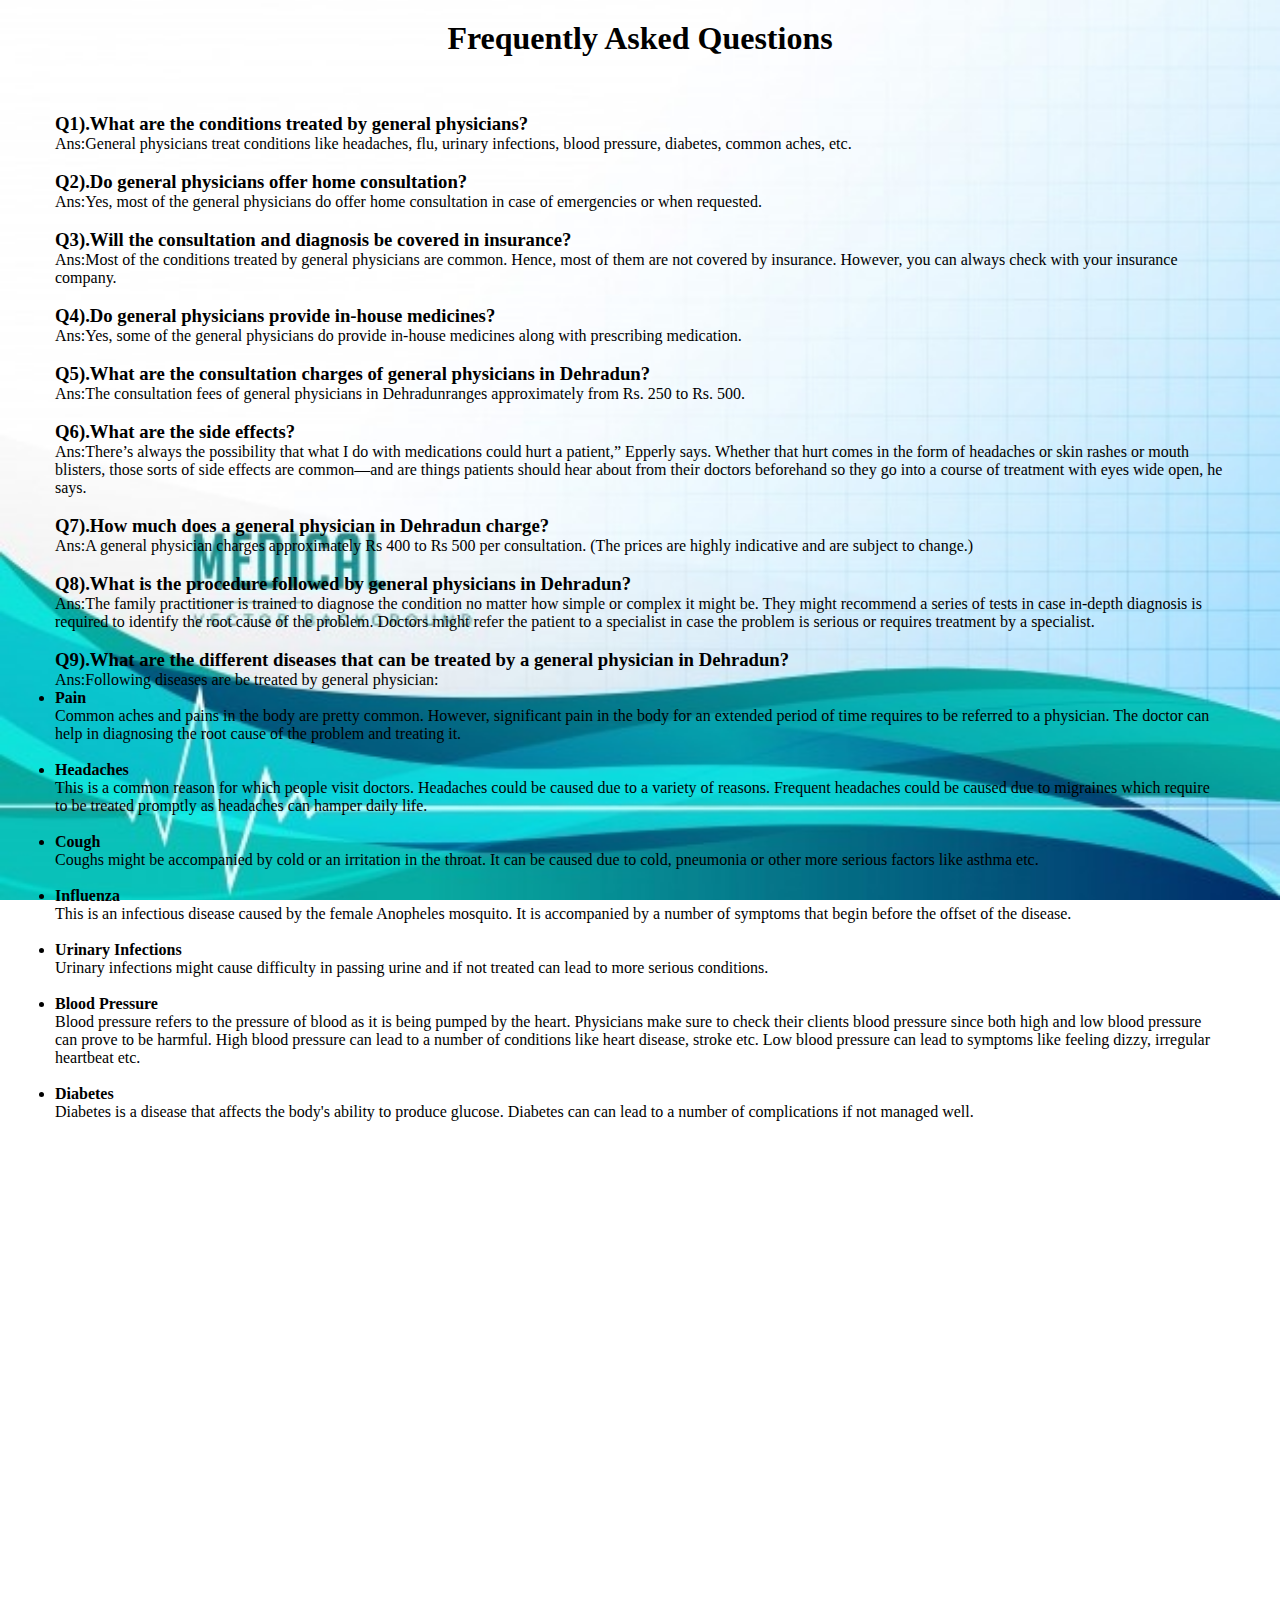
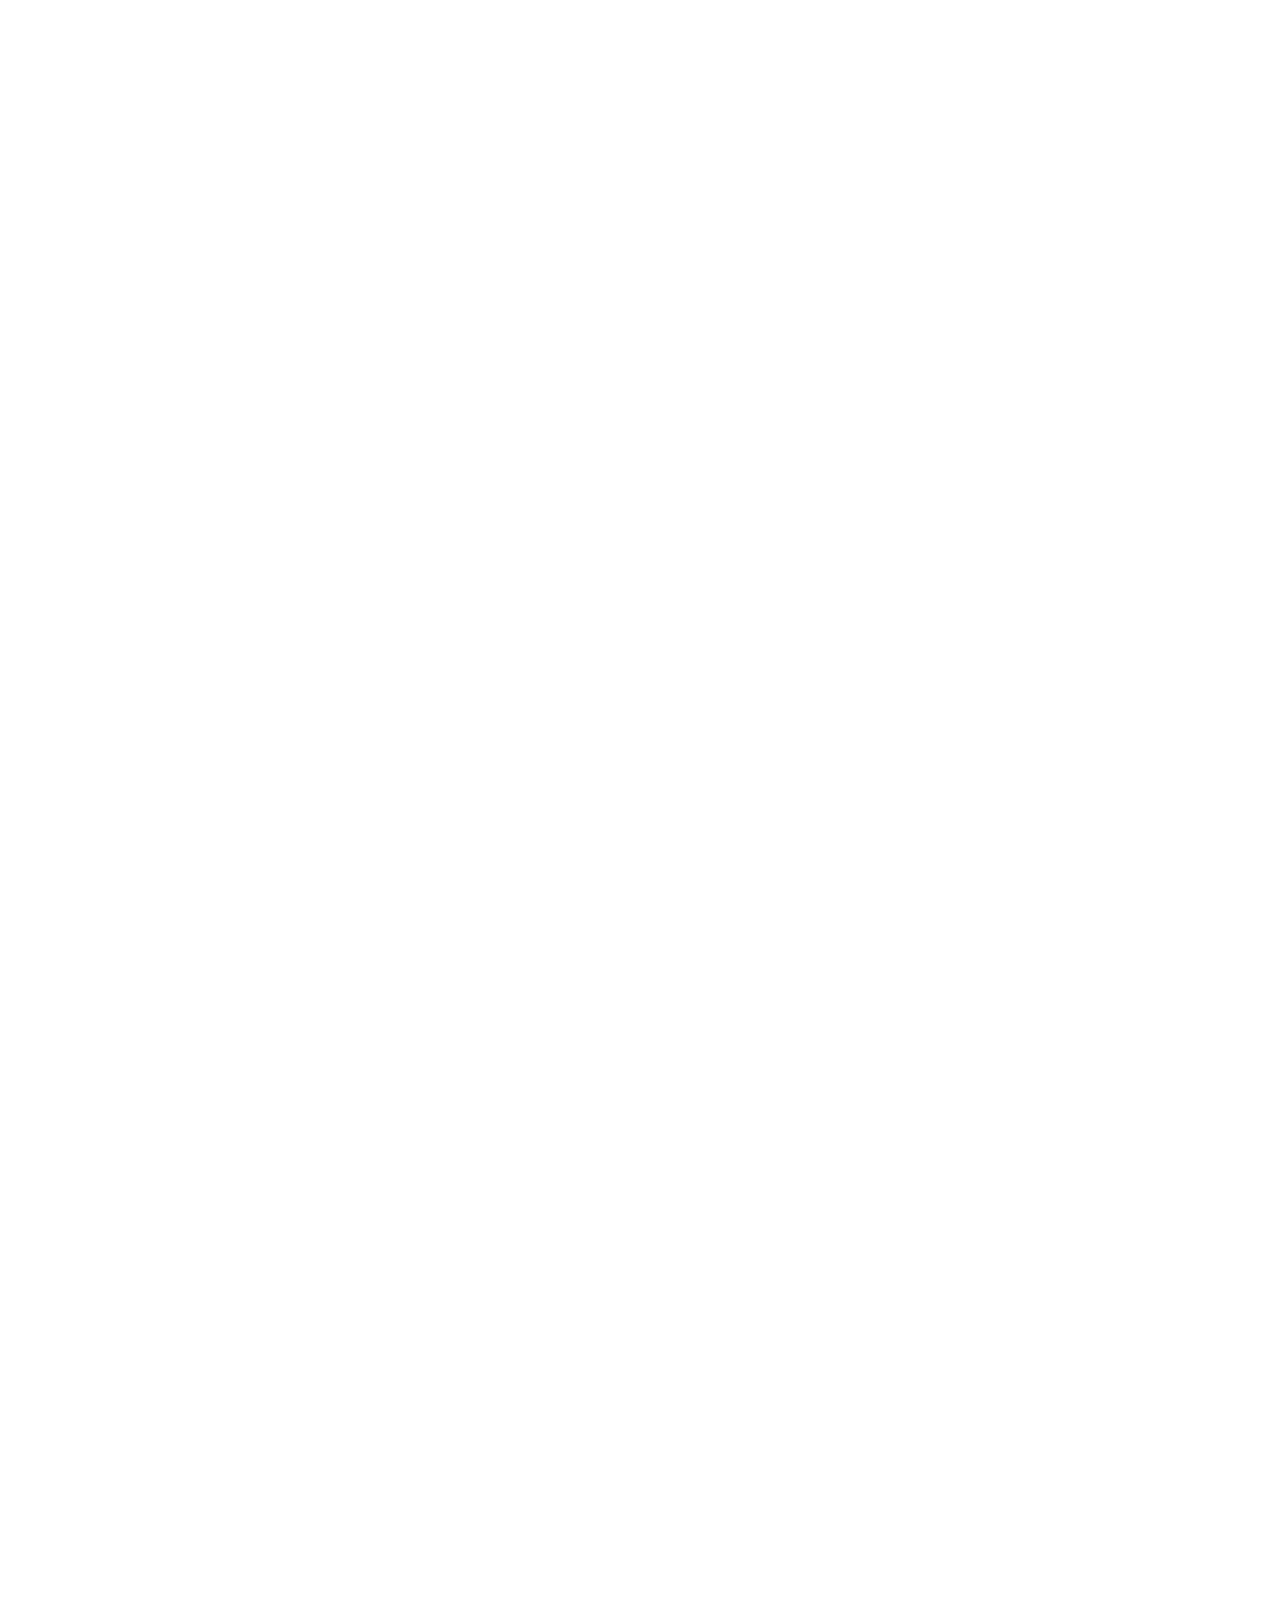
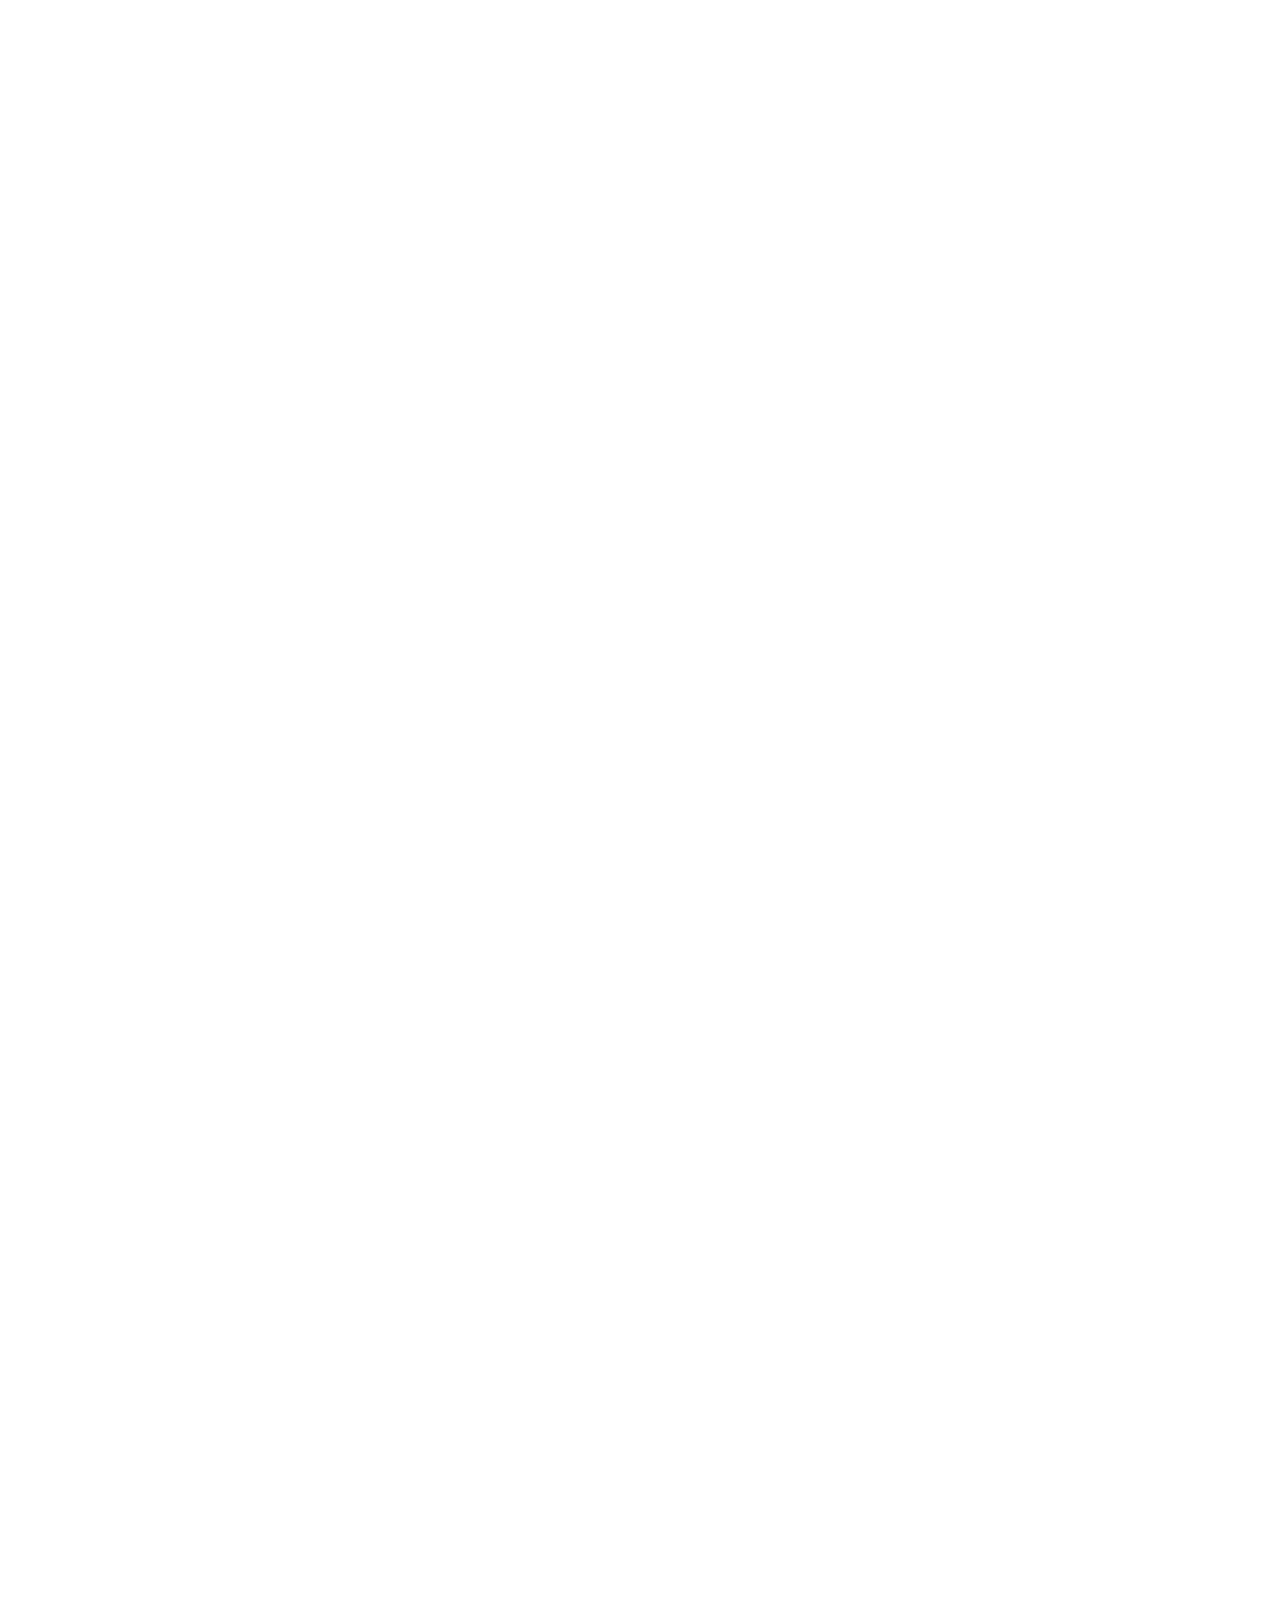
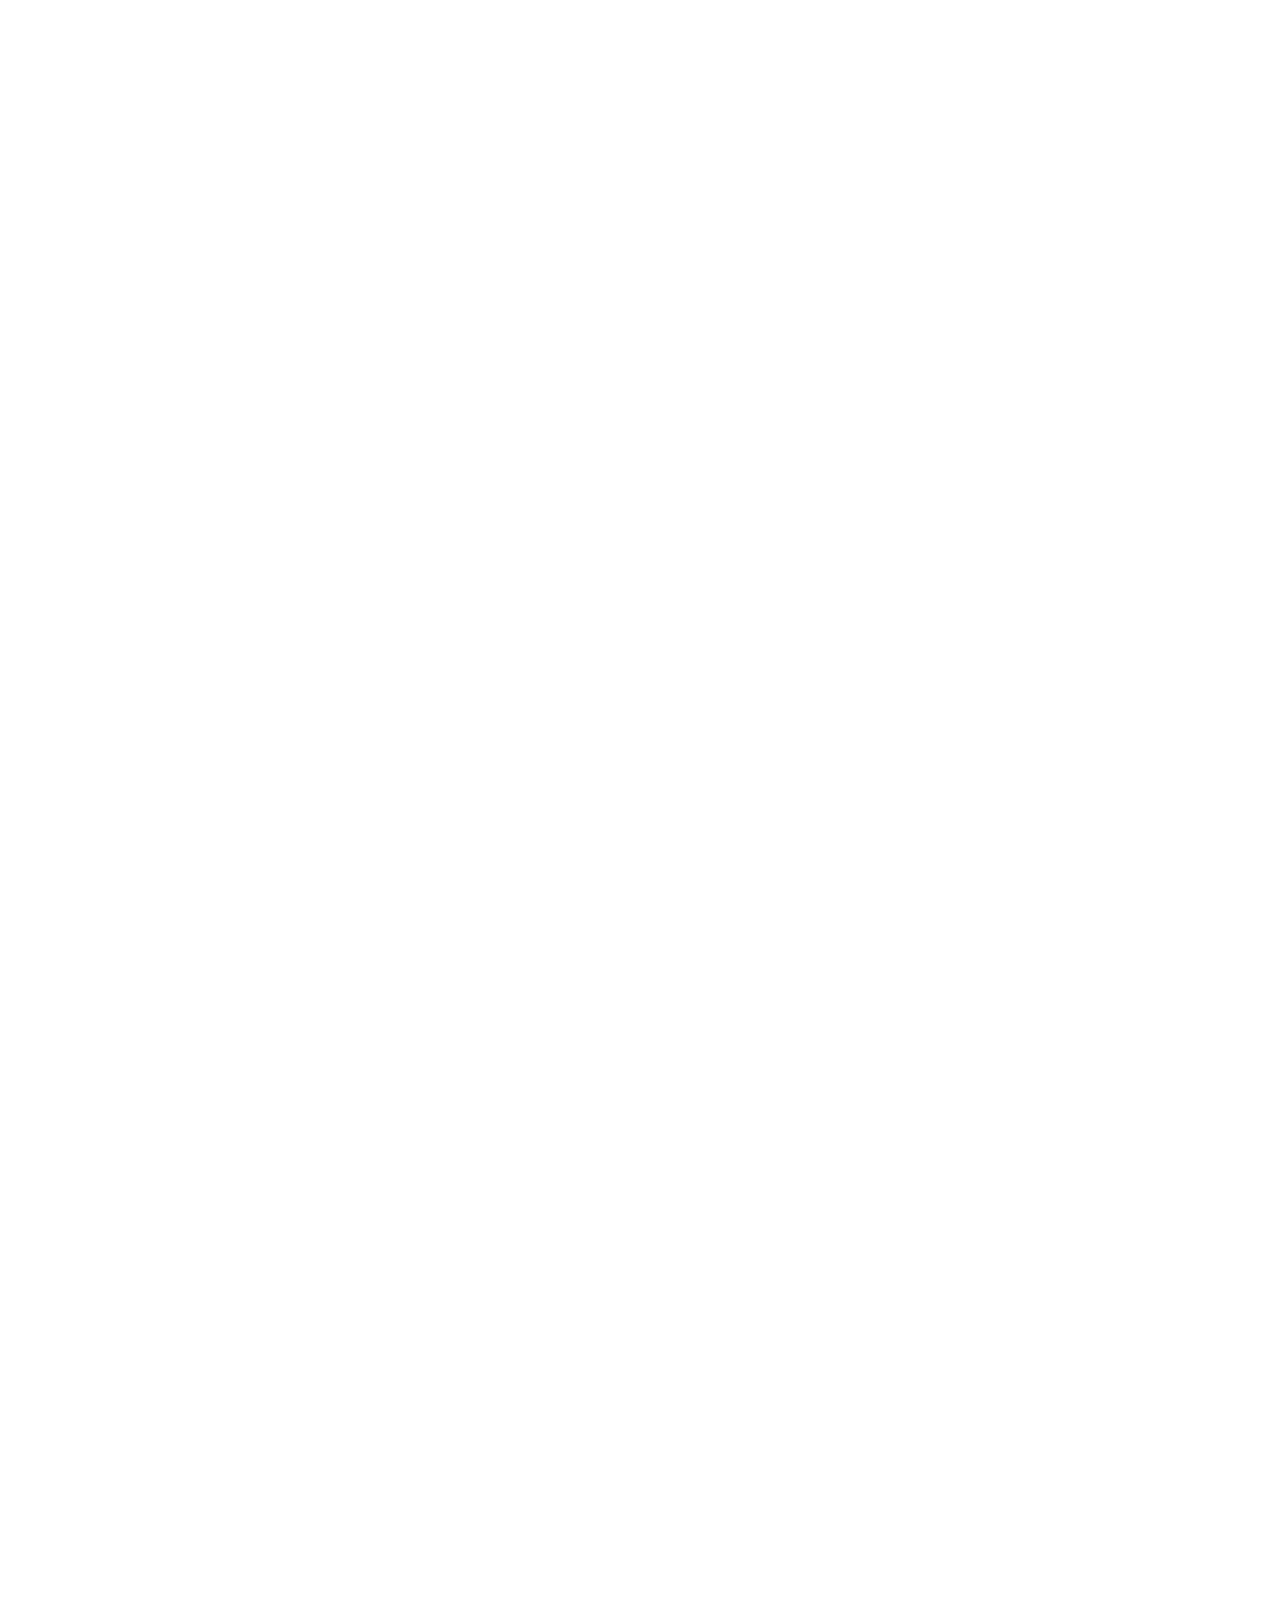
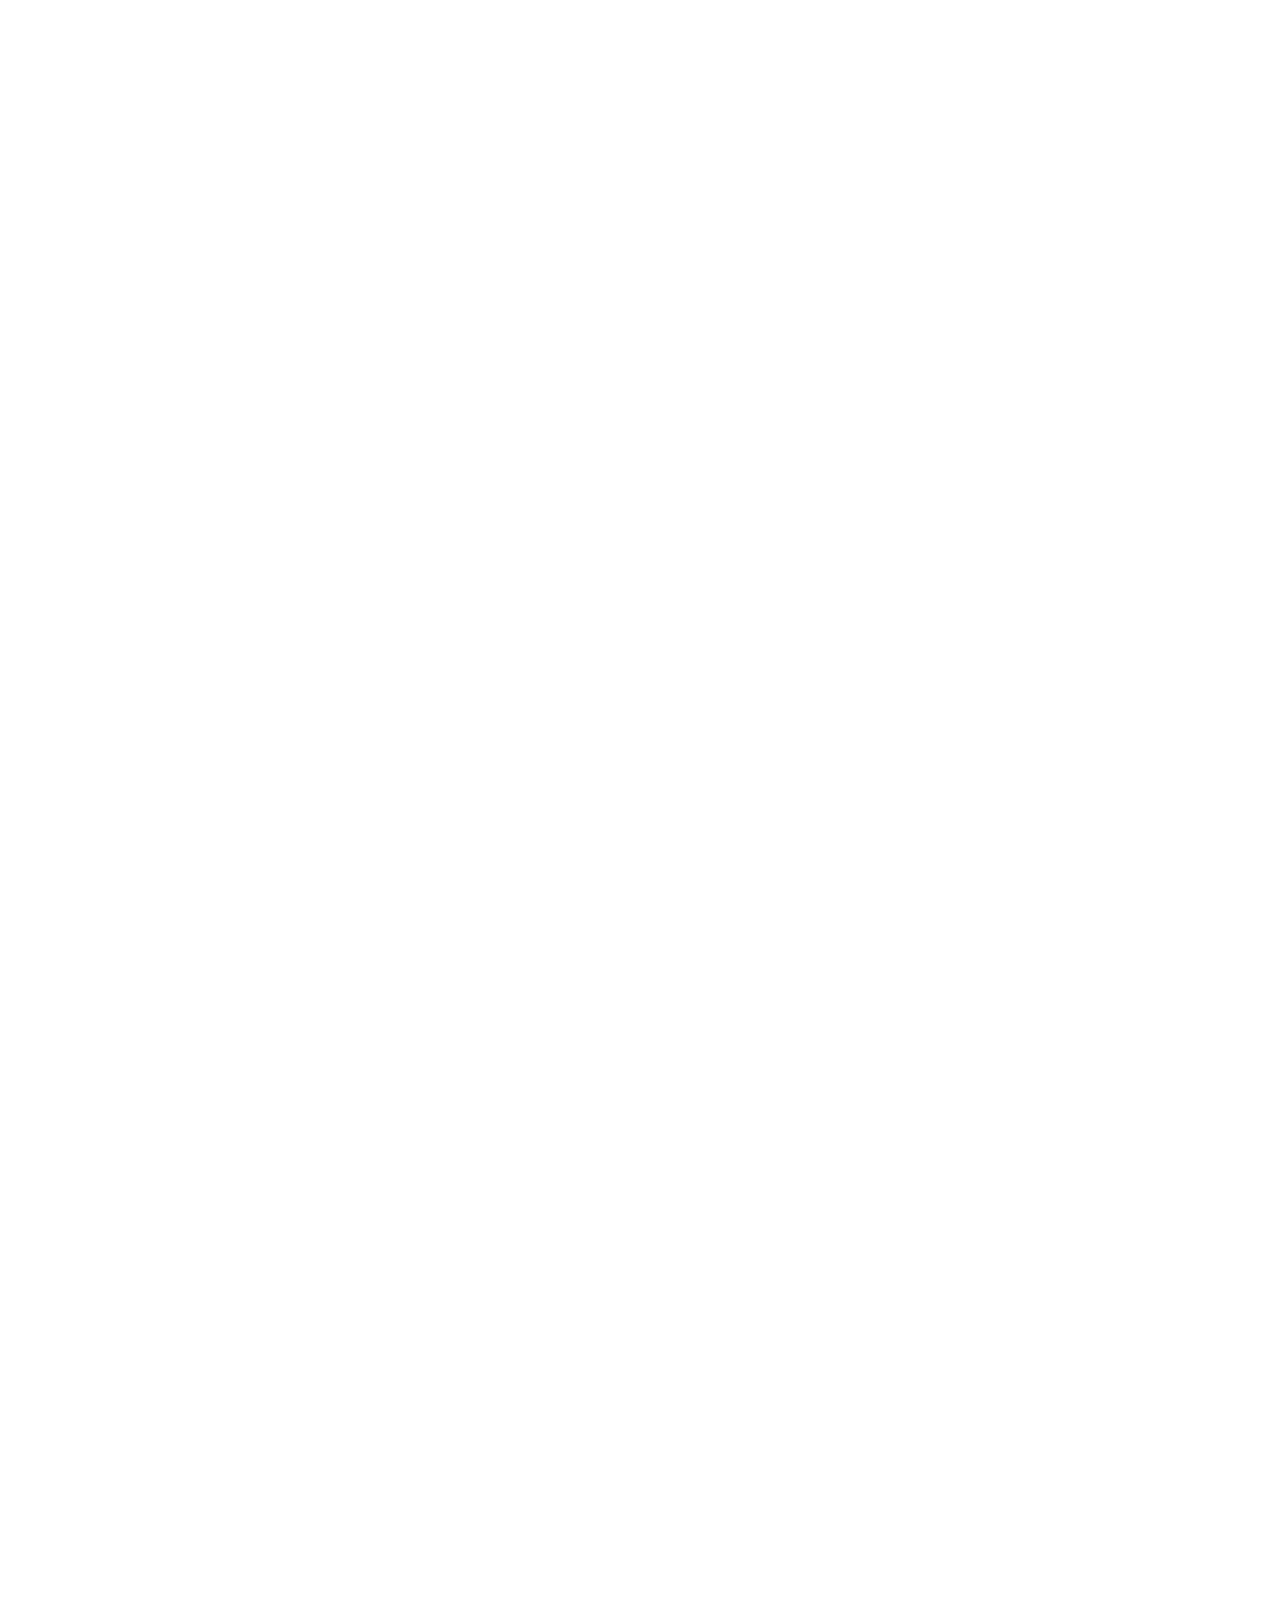
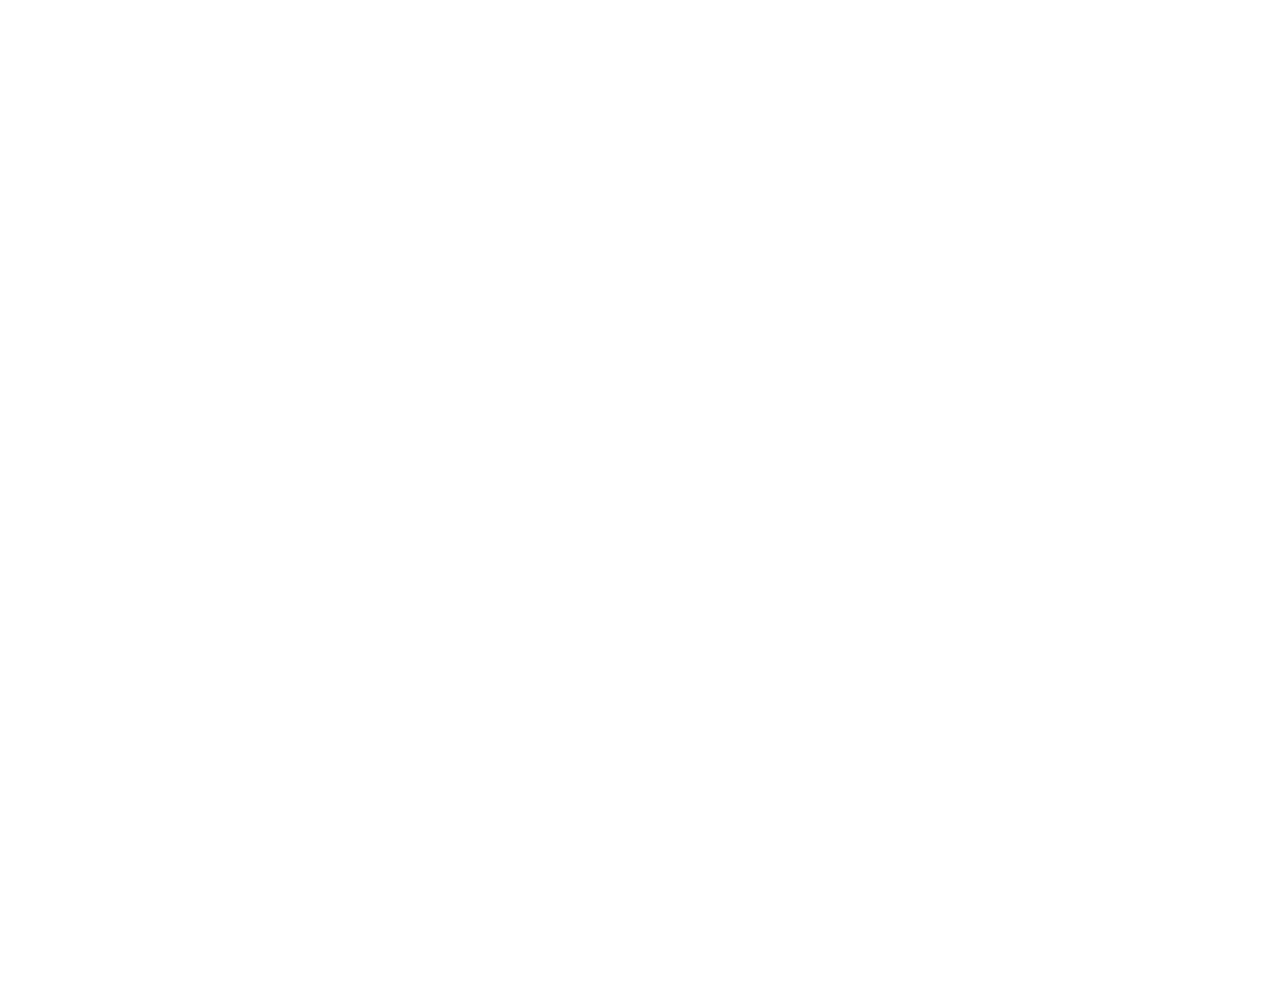
==== faq.html @ c723f893 "components added" ====
<!DOCTYPE html>
<html>
<head>
	<title>FAQ</title>
	<link rel="stylesheet" type="text/css" href="css/style1.css">
</head>
<body>
	<header>
			<div class="header1">
				<h1>Frequently Asked Questions</h1>
			</div>
			<br /><br />
			<div class="questions">
				<div class="ans">
			
				<h3><strong>Q1).What are the conditions treated by general physicians?</strong></h3>
				<p>Ans:General physicians treat conditions like headaches, flu, urinary infections, blood pressure, diabetes, common aches, etc.</p>
				<br />
				<h3><strong>Q2).Do general physicians offer home consultation?</strong></h3>
				<p>Ans:Yes, most of the general physicians do offer home consultation in case of emergencies or when requested.</p>
  				<br />
				<h3><strong>Q3).Will the consultation and diagnosis be covered in insurance?</strong></h3>
				<p>Ans:Most of the conditions treated by general physicians are common. Hence, most of them are not covered by insurance. However, you can always check with your insurance company.</p>
				<br />
				<h3><strong>Q4).Do general physicians provide in-house medicines?</strong></h3>
				<p>Ans:Yes, some of the general physicians do provide in-house medicines along with prescribing medication.</p>
				<br />
				<h3><strong>Q5).What are the consultation charges of general physicians in Dehradun?</strong></h3>
				<p>Ans:The consultation fees of general physicians in Dehradunranges approximately from Rs. 250 to Rs. 500.</p>
				<br />
				<h3><strong>Q6).What are the side effects?</strong></h3>
				<p>Ans:There’s always the possibility that what I do with medications could hurt a patient,” Epperly says. 
				 Whether that hurt comes in the form of headaches or skin rashes or mouth blisters, those sorts of side effects are common—and are things patients should hear about from their doctors beforehand so they go into a course of treatment with eyes wide open, he says.</p>
				<br />
				<h3><strong>Q7).How much does a general physician in Dehradun charge?</strong></h3>
				<p>Ans:A general physician charges approximately Rs 400 to Rs 500 per consultation.
				 (The prices are highly indicative and are subject to change.)</p>
				<br />
				<h3><strong>Q8).What is the procedure followed by general physicians in Dehradun?</strong></h3>
				<p>Ans:The family practitioner is trained to diagnose the condition no matter how simple or complex it might be.
				They might recommend a series of tests in case in-depth diagnosis is required to identify the root cause of the problem. 
				Doctors might refer the patient to a specialist in case the problem is serious or requires treatment by a specialist.</p>
				<br />
				<h3><strong>Q9).What are the different diseases that can be treated by a general physician in Dehradun?</strong></h3>
				<p>Ans:Following diseases are be treated by general physician:
				<br />
				<ul>
					<li><strong>Pain</strong>
						<p>Common aches and pains in the body are pretty common. However, significant pain
						   in the body for an extended period of time requires to be referred to a physician.
						   The doctor can help in diagnosing the root cause of the problem and treating it.</p>
					</li>
					<br />
					<li><strong>Headaches</strong>	
						<p>This is a common reason for which people visit doctors. Headaches could be caused due to a variety of reasons.
						   Frequent headaches could be caused due to migraines which require to be treated promptly as headaches can hamper daily life.</p>
				    </li>
					<br />
					<li><strong>Cough</strong>
						<p>Coughs might be accompanied by cold or an irritation in the throat. It can be caused due to cold, pneumonia or other more serious factors like asthma etc.</p>
				    </li>
					<br />
					<li><strong>Influenza</strong>
						<p>This is an infectious disease caused by the female Anopheles mosquito. 
						   It is accompanied by a number of symptoms that begin before the offset of the disease.</p>
					</li>
					<br />
					<li><strong>Urinary Infections</strong>
						<p>Urinary infections might cause difficulty in passing urine and if not treated can lead to more serious conditions.</p>
					</li>
					<br />
					<li><strong>Blood Pressure</strong>
						<p>Blood pressure refers to the pressure of blood as it is being pumped by the heart.
						   Physicians make sure to check their clients blood pressure since both high and low blood pressure can prove to be harmful.
						   High blood pressure can lead to a number of conditions like heart disease, stroke etc.
						   Low blood pressure can lead to symptoms like feeling dizzy, irregular heartbeat etc.</p>
				    </li>
					<br />
					<li><strong>Diabetes</strong>
						<p>Diabetes is a disease that affects the body's ability to produce glucose.
						   Diabetes can can lead to a number of complications if not managed well.</p>
					</li>
                    <br />					
				</ul>
				
				</div>
			</div>	
	</header>
</body>
</html>
---- css/style1.css ----
*{
margin:0px;
padding:0px;
font-family: Century Gothic;
}
header{
	background-image: url(../13986.jpg);
	height:1000vh;
	background-attachment: fixed;
	background-repeat: repeat;
	background-size: cover;
	background-position: centre;
}
.header1{
  padding: 20px;
  text-align: center;
}
.questions{
	width:1170px;
	margin:auto;
}
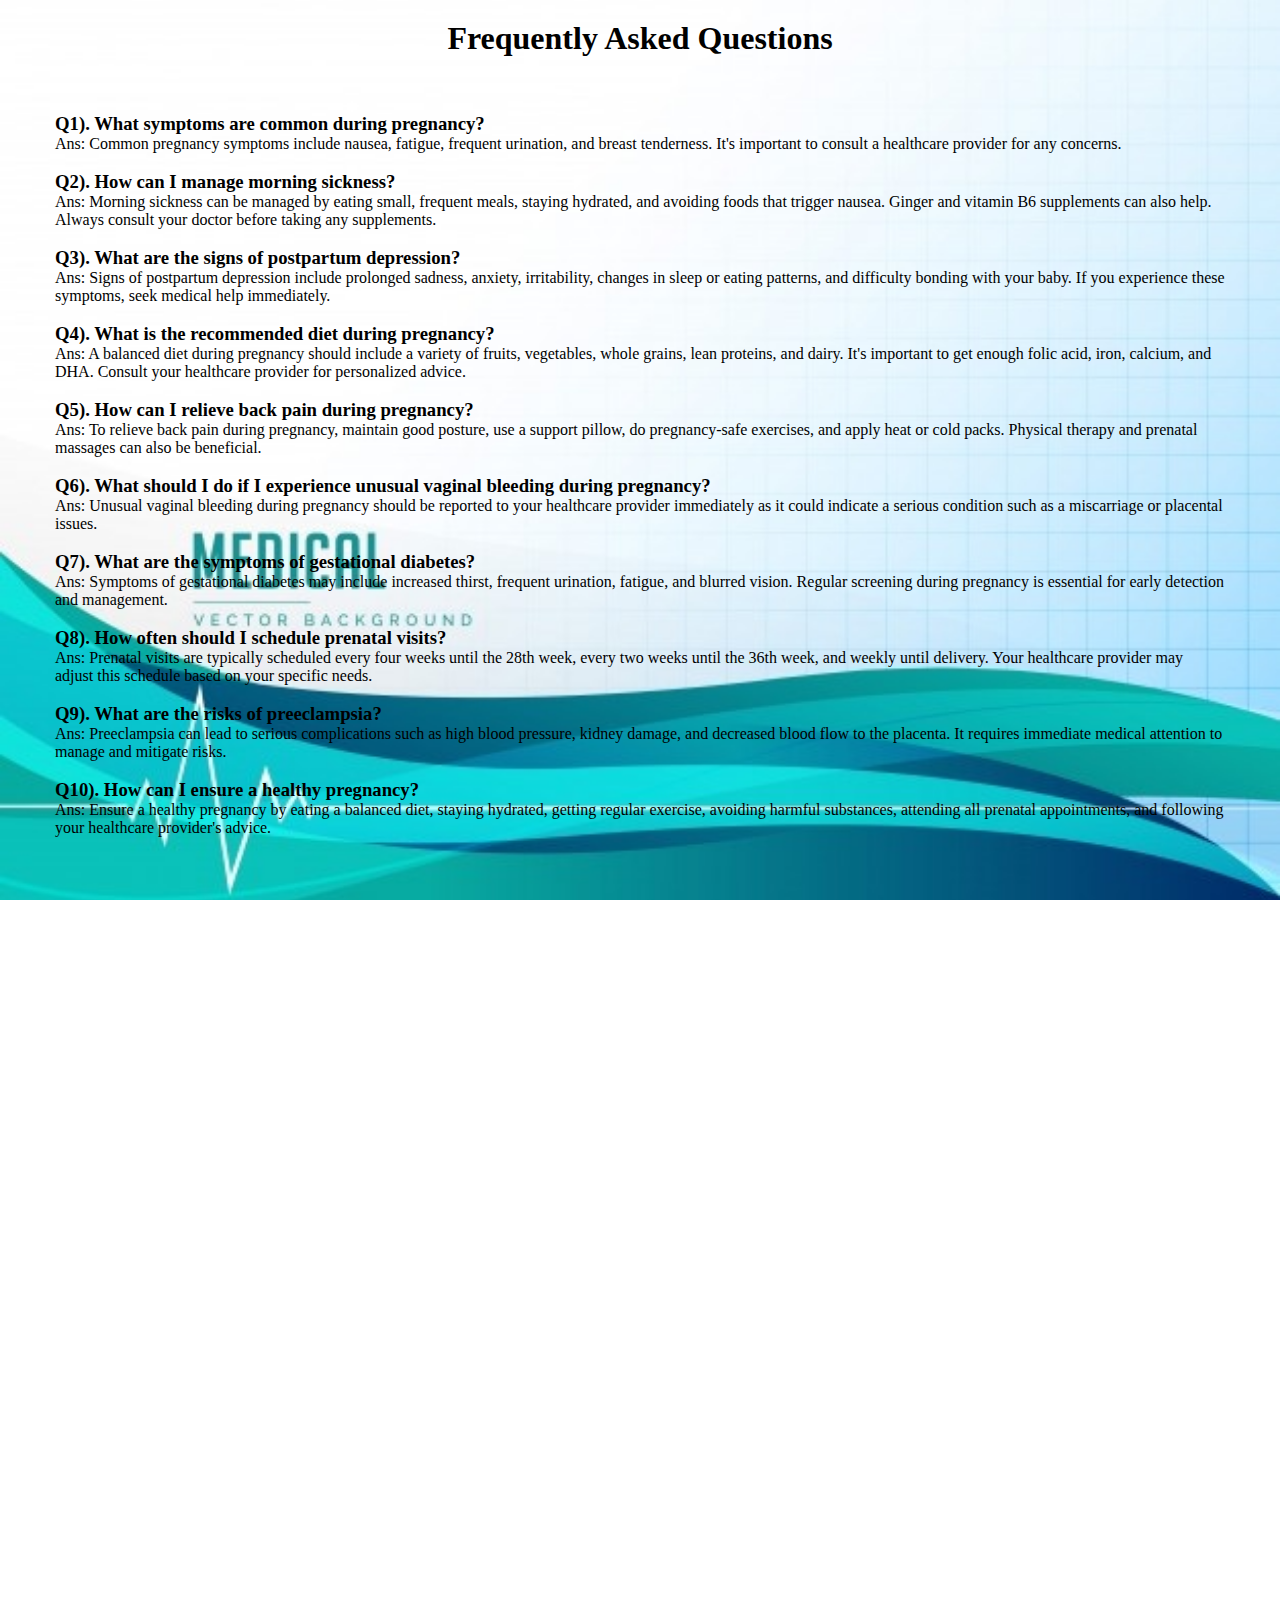
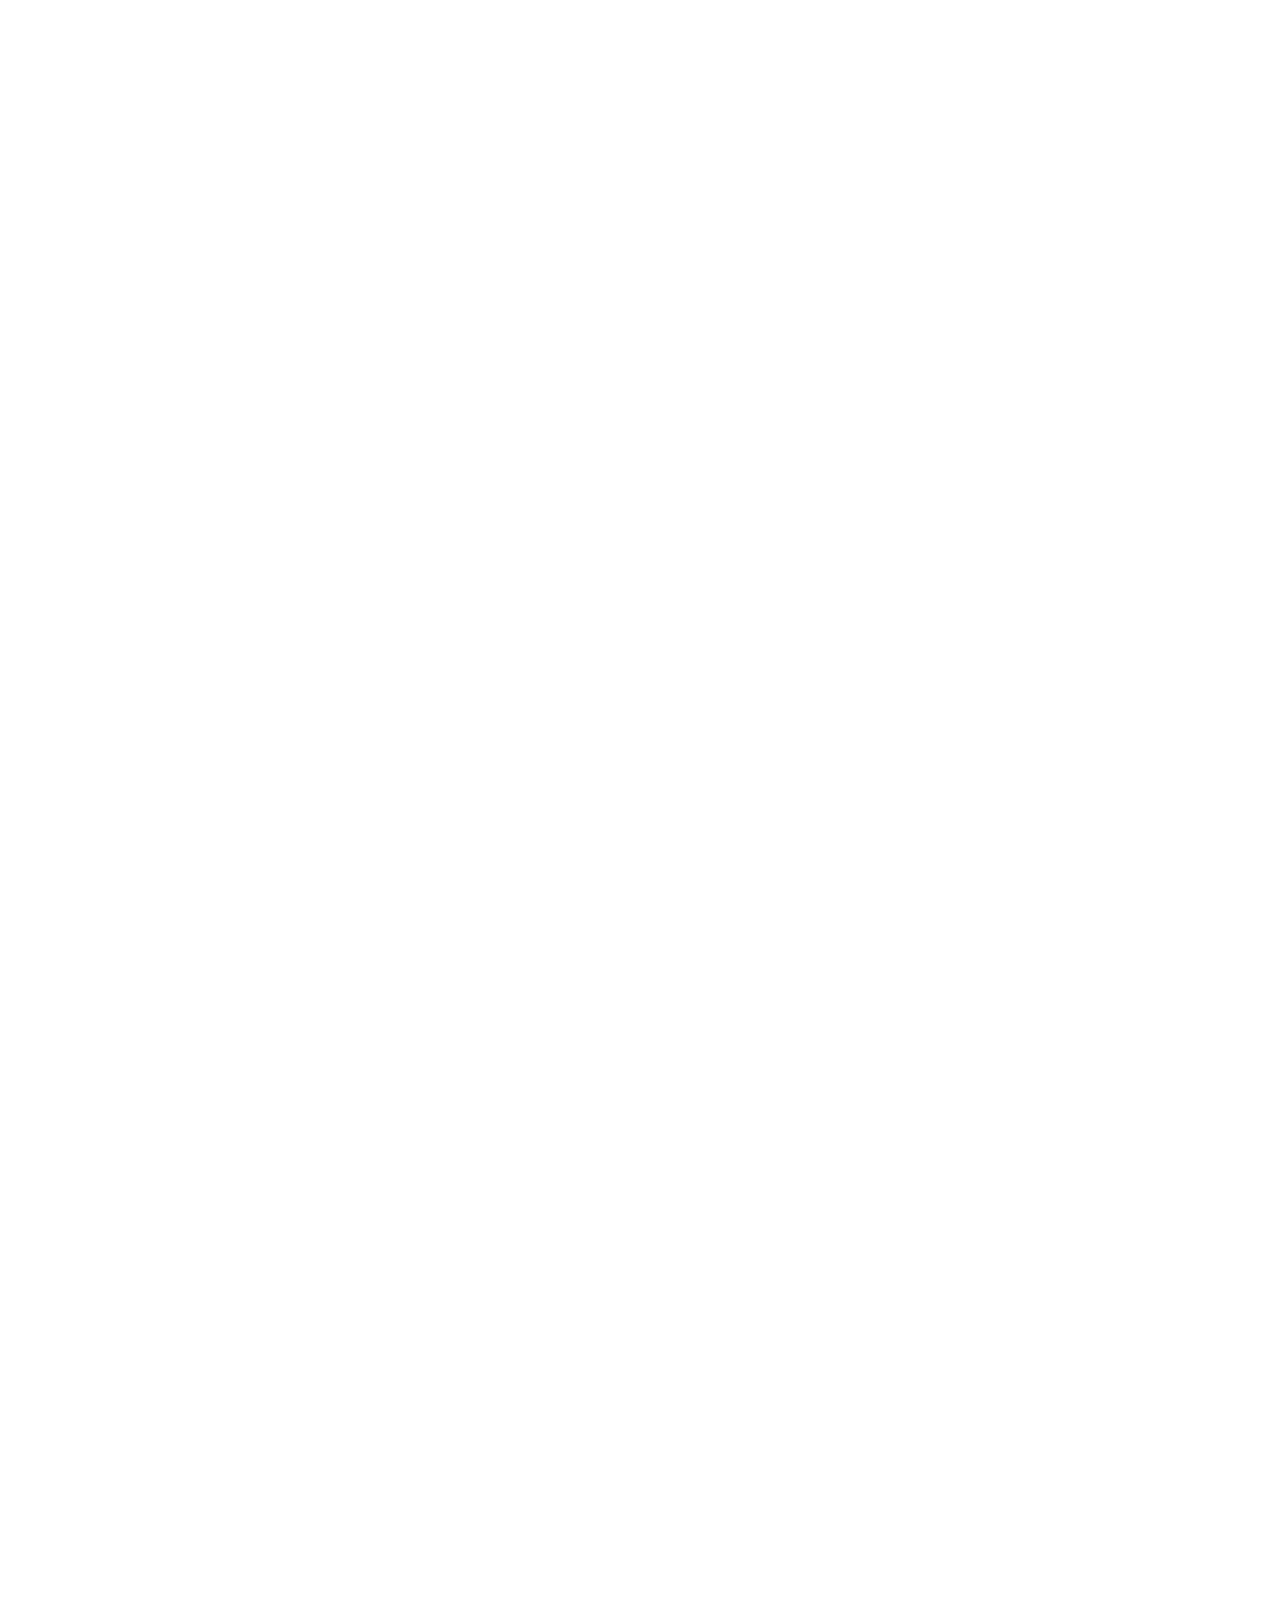
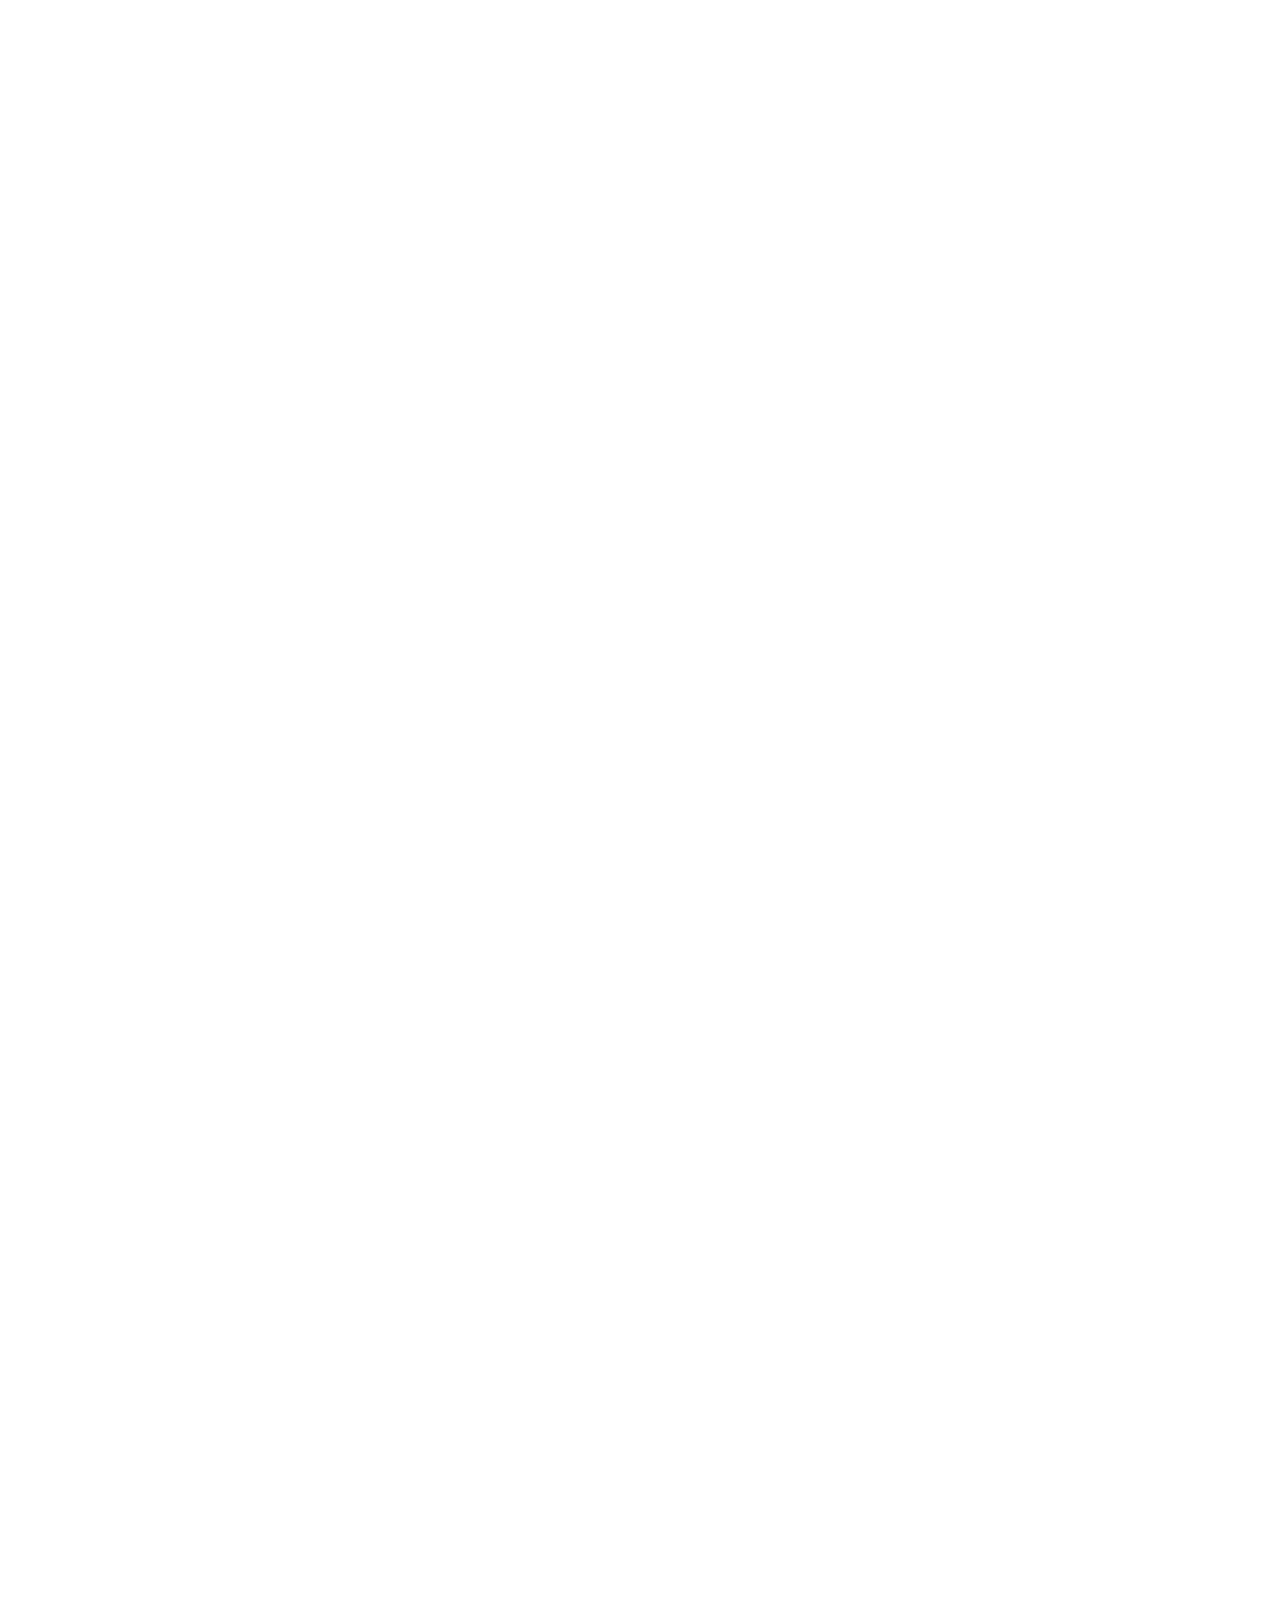
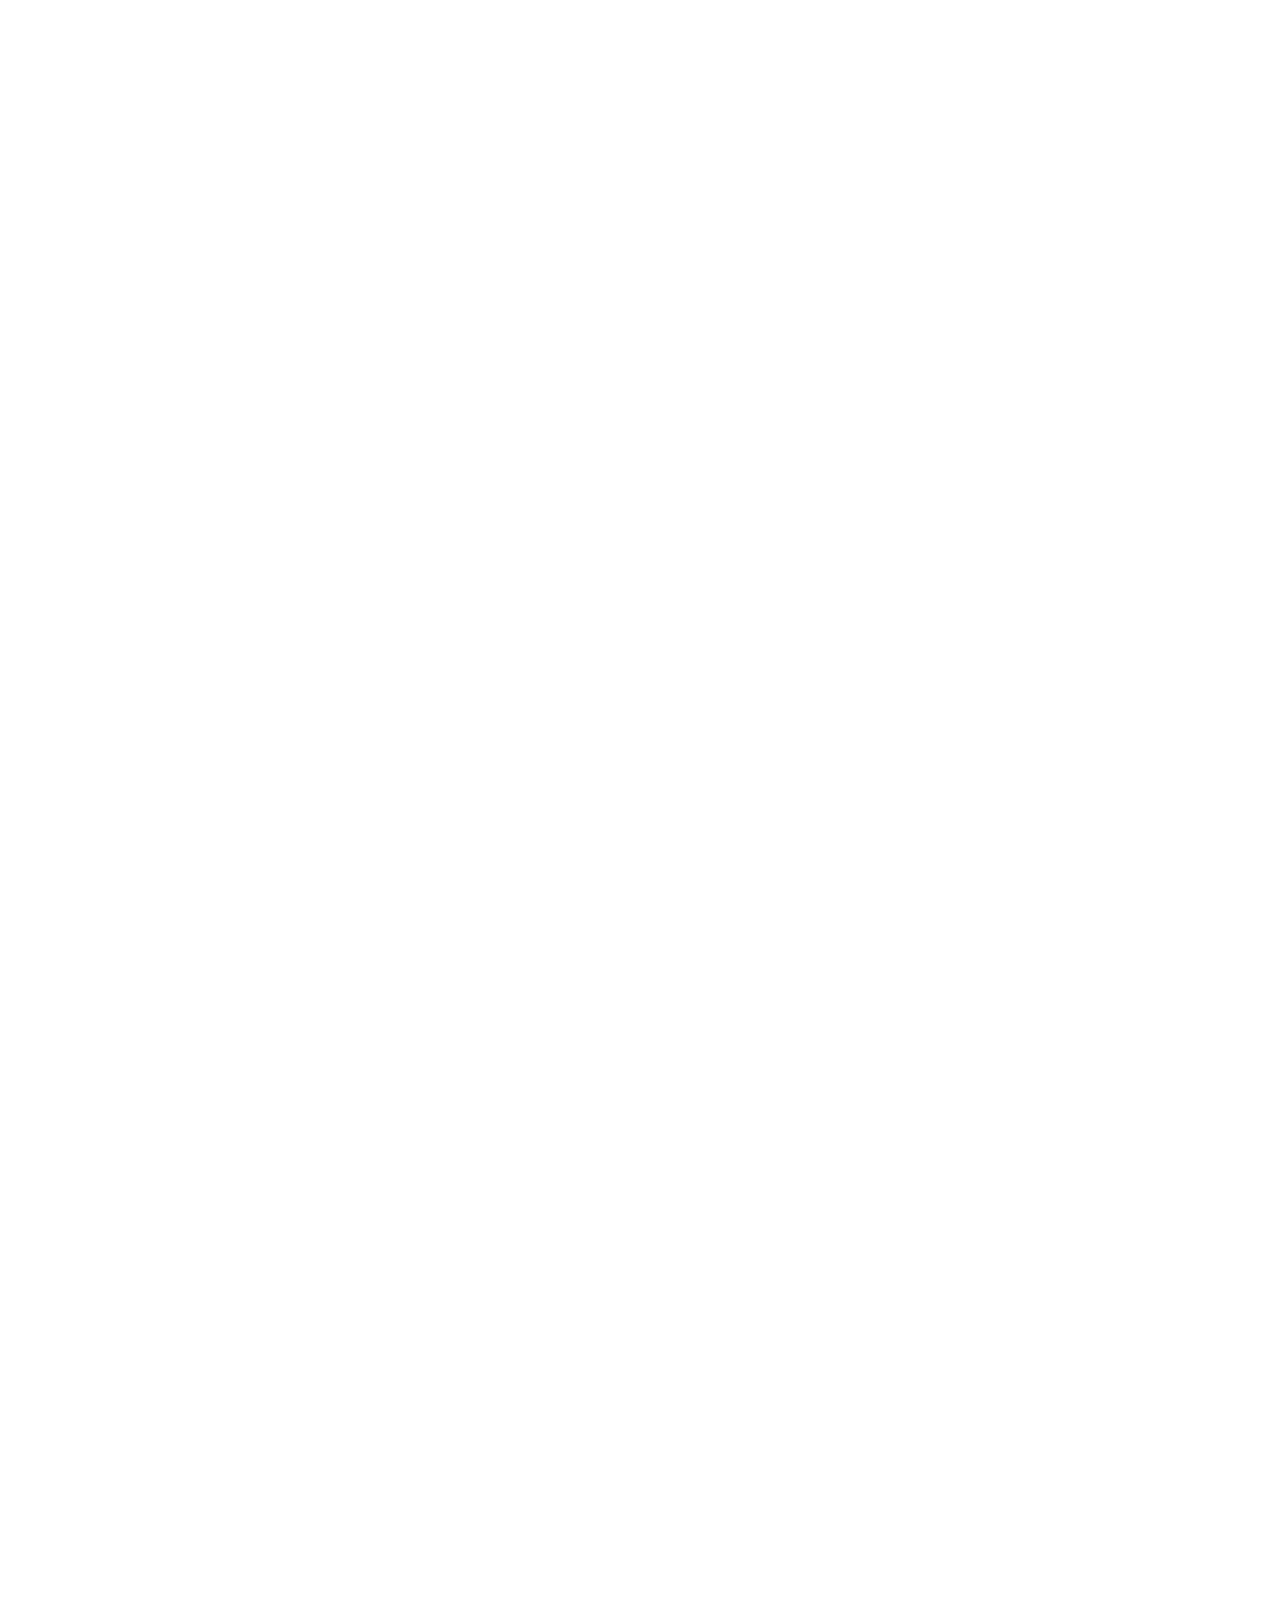
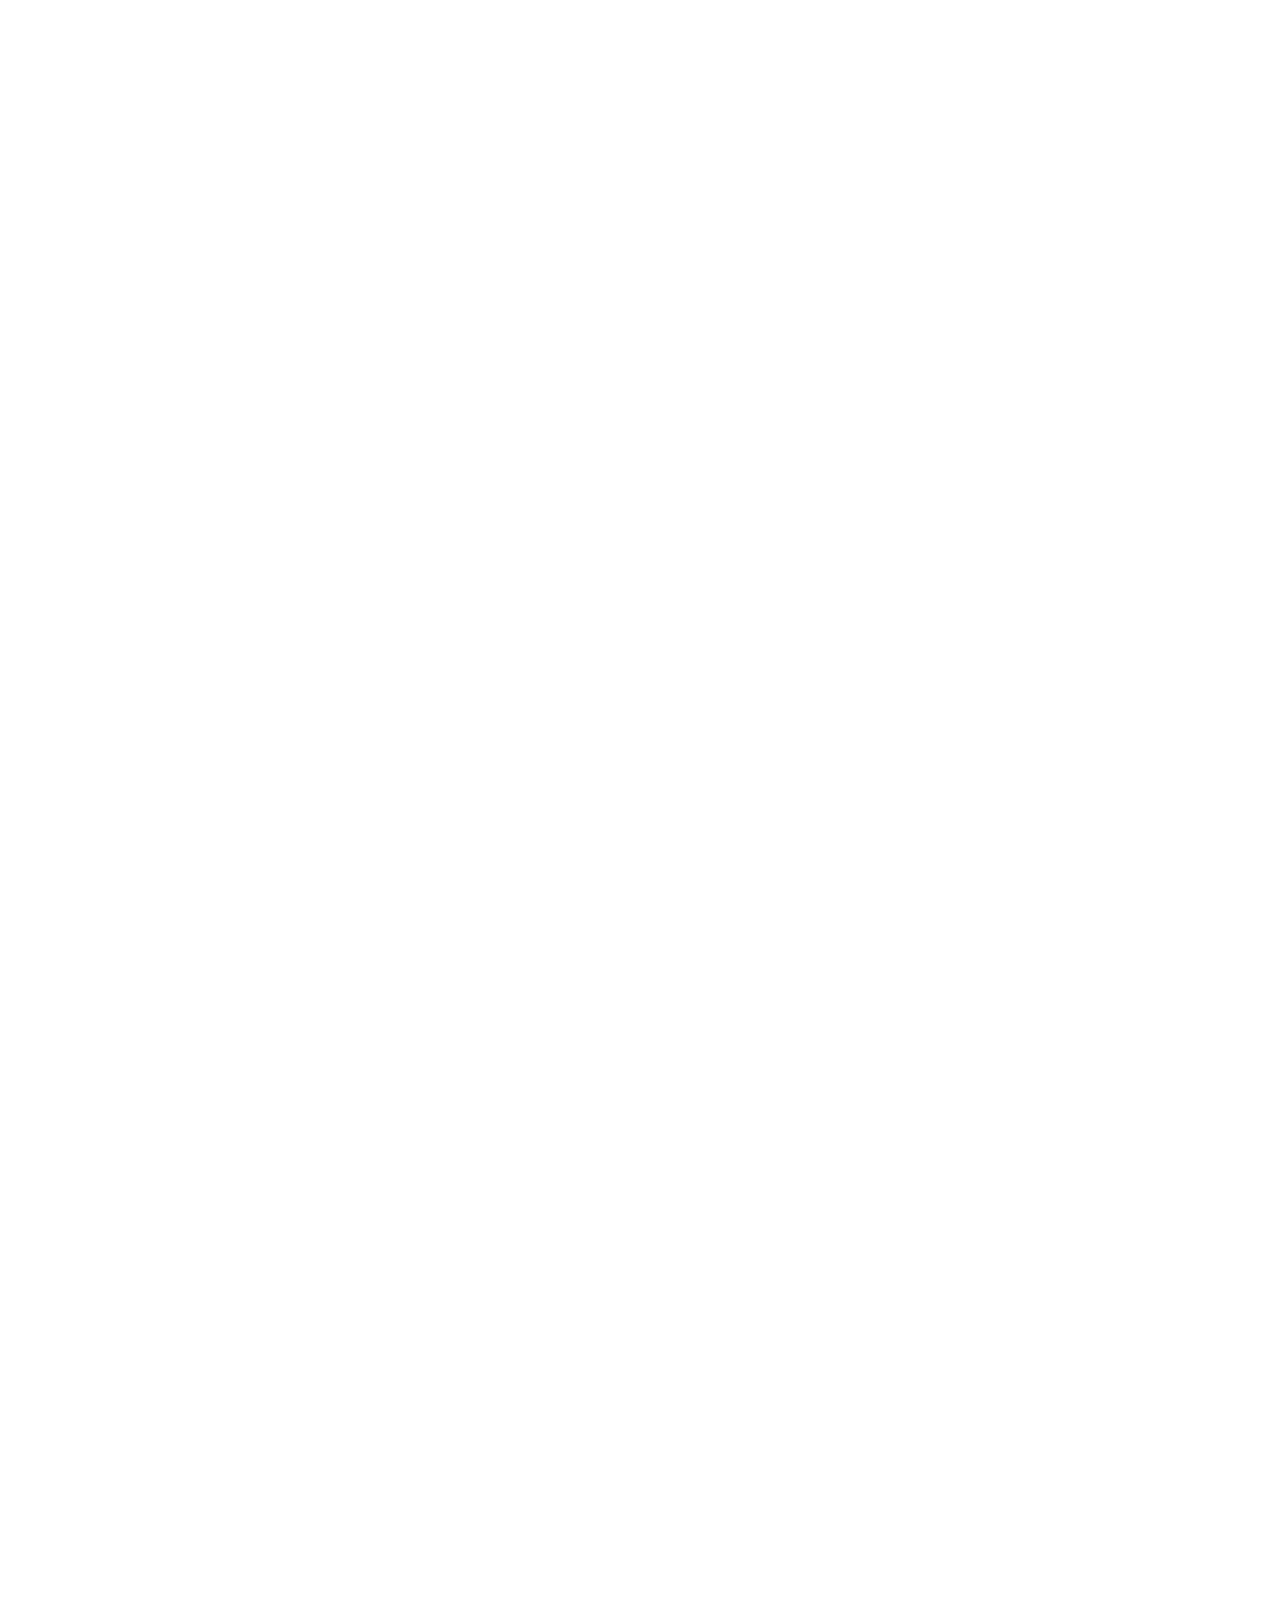
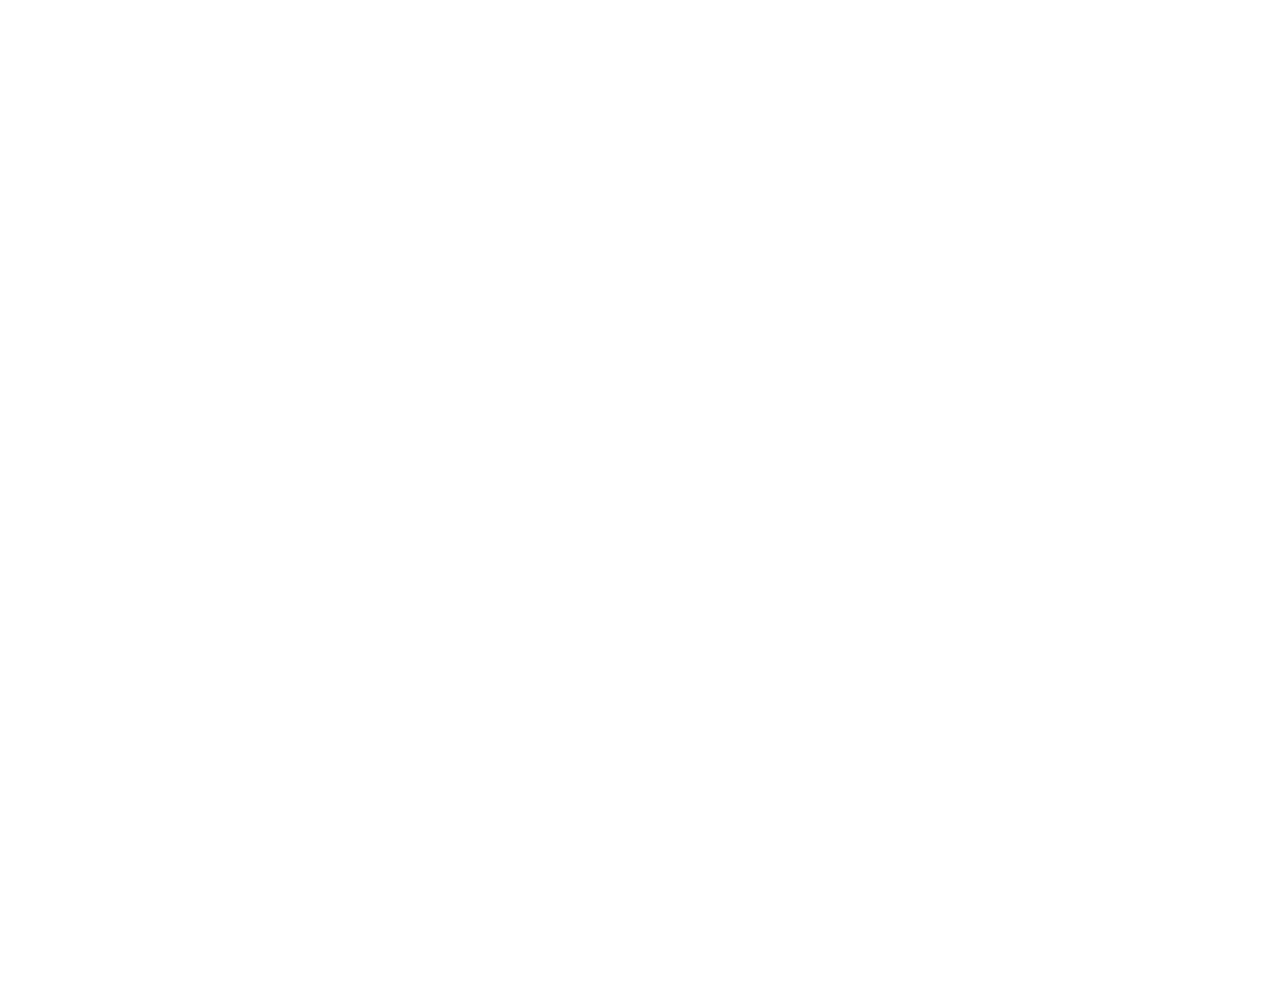
==== commit f5683253: "added gynaegenius changes" ====
--- a/faq.html
+++ b/faq.html
@@ -11,79 +11,49 @@
 			</div>
 			<br /><br />
 			<div class="questions">
-				<div class="ans">
-			
-				<h3><strong>Q1).What are the conditions treated by general physicians?</strong></h3>
-				<p>Ans:General physicians treat conditions like headaches, flu, urinary infections, blood pressure, diabetes, common aches, etc.</p>
-				<br />
-				<h3><strong>Q2).Do general physicians offer home consultation?</strong></h3>
-				<p>Ans:Yes, most of the general physicians do offer home consultation in case of emergencies or when requested.</p>
-  				<br />
-				<h3><strong>Q3).Will the consultation and diagnosis be covered in insurance?</strong></h3>
-				<p>Ans:Most of the conditions treated by general physicians are common. Hence, most of them are not covered by insurance. However, you can always check with your insurance company.</p>
-				<br />
-				<h3><strong>Q4).Do general physicians provide in-house medicines?</strong></h3>
-				<p>Ans:Yes, some of the general physicians do provide in-house medicines along with prescribing medication.</p>
-				<br />
-				<h3><strong>Q5).What are the consultation charges of general physicians in Dehradun?</strong></h3>
-				<p>Ans:The consultation fees of general physicians in Dehradunranges approximately from Rs. 250 to Rs. 500.</p>
-				<br />
-				<h3><strong>Q6).What are the side effects?</strong></h3>
-				<p>Ans:There’s always the possibility that what I do with medications could hurt a patient,” Epperly says. 
-				 Whether that hurt comes in the form of headaches or skin rashes or mouth blisters, those sorts of side effects are common—and are things patients should hear about from their doctors beforehand so they go into a course of treatment with eyes wide open, he says.</p>
-				<br />
-				<h3><strong>Q7).How much does a general physician in Dehradun charge?</strong></h3>
-				<p>Ans:A general physician charges approximately Rs 400 to Rs 500 per consultation.
-				 (The prices are highly indicative and are subject to change.)</p>
-				<br />
-				<h3><strong>Q8).What is the procedure followed by general physicians in Dehradun?</strong></h3>
-				<p>Ans:The family practitioner is trained to diagnose the condition no matter how simple or complex it might be.
-				They might recommend a series of tests in case in-depth diagnosis is required to identify the root cause of the problem. 
-				Doctors might refer the patient to a specialist in case the problem is serious or requires treatment by a specialist.</p>
-				<br />
-				<h3><strong>Q9).What are the different diseases that can be treated by a general physician in Dehradun?</strong></h3>
-				<p>Ans:Following diseases are be treated by general physician:
-				<br />
-				<ul>
-					<li><strong>Pain</strong>
-						<p>Common aches and pains in the body are pretty common. However, significant pain
-						   in the body for an extended period of time requires to be referred to a physician.
-						   The doctor can help in diagnosing the root cause of the problem and treating it.</p>
-					</li>
-					<br />
-					<li><strong>Headaches</strong>	
-						<p>This is a common reason for which people visit doctors. Headaches could be caused due to a variety of reasons.
-						   Frequent headaches could be caused due to migraines which require to be treated promptly as headaches can hamper daily life.</p>
-				    </li>
-					<br />
-					<li><strong>Cough</strong>
-						<p>Coughs might be accompanied by cold or an irritation in the throat. It can be caused due to cold, pneumonia or other more serious factors like asthma etc.</p>
-				    </li>
-					<br />
-					<li><strong>Influenza</strong>
-						<p>This is an infectious disease caused by the female Anopheles mosquito. 
-						   It is accompanied by a number of symptoms that begin before the offset of the disease.</p>
-					</li>
-					<br />
-					<li><strong>Urinary Infections</strong>
-						<p>Urinary infections might cause difficulty in passing urine and if not treated can lead to more serious conditions.</p>
-					</li>
-					<br />
-					<li><strong>Blood Pressure</strong>
-						<p>Blood pressure refers to the pressure of blood as it is being pumped by the heart.
-						   Physicians make sure to check their clients blood pressure since both high and low blood pressure can prove to be harmful.
-						   High blood pressure can lead to a number of conditions like heart disease, stroke etc.
-						   Low blood pressure can lead to symptoms like feeling dizzy, irregular heartbeat etc.</p>
-				    </li>
-					<br />
-					<li><strong>Diabetes</strong>
-						<p>Diabetes is a disease that affects the body's ability to produce glucose.
-						   Diabetes can can lead to a number of complications if not managed well.</p>
-					</li>
-                    <br />					
-				</ul>
-				
-				</div>
+    <div class="ans">
+        <h3><strong>Q1). What symptoms are common during pregnancy?</strong></h3>
+        <p>Ans: Common pregnancy symptoms include nausea, fatigue, frequent urination, and breast tenderness. It's important to consult a healthcare provider for any concerns.</p>
+        <br />
+        
+        <h3><strong>Q2). How can I manage morning sickness?</strong></h3>
+        <p>Ans: Morning sickness can be managed by eating small, frequent meals, staying hydrated, and avoiding foods that trigger nausea. Ginger and vitamin B6 supplements can also help. Always consult your doctor before taking any supplements.</p>
+        <br />
+        
+        <h3><strong>Q3). What are the signs of postpartum depression?</strong></h3>
+        <p>Ans: Signs of postpartum depression include prolonged sadness, anxiety, irritability, changes in sleep or eating patterns, and difficulty bonding with your baby. If you experience these symptoms, seek medical help immediately.</p>
+        <br />
+        
+        <h3><strong>Q4). What is the recommended diet during pregnancy?</strong></h3>
+        <p>Ans: A balanced diet during pregnancy should include a variety of fruits, vegetables, whole grains, lean proteins, and dairy. It's important to get enough folic acid, iron, calcium, and DHA. Consult your healthcare provider for personalized advice.</p>
+        <br />
+        
+        <h3><strong>Q5). How can I relieve back pain during pregnancy?</strong></h3>
+        <p>Ans: To relieve back pain during pregnancy, maintain good posture, use a support pillow, do pregnancy-safe exercises, and apply heat or cold packs. Physical therapy and prenatal massages can also be beneficial.</p>
+        <br />
+        
+        <h3><strong>Q6). What should I do if I experience unusual vaginal bleeding during pregnancy?</strong></h3>
+        <p>Ans: Unusual vaginal bleeding during pregnancy should be reported to your healthcare provider immediately as it could indicate a serious condition such as a miscarriage or placental issues.</p>
+        <br />
+        
+        <h3><strong>Q7). What are the symptoms of gestational diabetes?</strong></h3>
+        <p>Ans: Symptoms of gestational diabetes may include increased thirst, frequent urination, fatigue, and blurred vision. Regular screening during pregnancy is essential for early detection and management.</p>
+        <br />
+        
+        <h3><strong>Q8). How often should I schedule prenatal visits?</strong></h3>
+        <p>Ans: Prenatal visits are typically scheduled every four weeks until the 28th week, every two weeks until the 36th week, and weekly until delivery. Your healthcare provider may adjust this schedule based on your specific needs.</p>
+        <br />
+        
+        <h3><strong>Q9). What are the risks of preeclampsia?</strong></h3>
+        <p>Ans: Preeclampsia can lead to serious complications such as high blood pressure, kidney damage, and decreased blood flow to the placenta. It requires immediate medical attention to manage and mitigate risks.</p>
+        <br />
+        
+        <h3><strong>Q10). How can I ensure a healthy pregnancy?</strong></h3>
+        <p>Ans: Ensure a healthy pregnancy by eating a balanced diet, staying hydrated, getting regular exercise, avoiding harmful substances, attending all prenatal appointments, and following your healthcare provider's advice.</p>
+        <br />
+    </div>
+</div>
+
 			</div>	
 	</header>
 </body>
